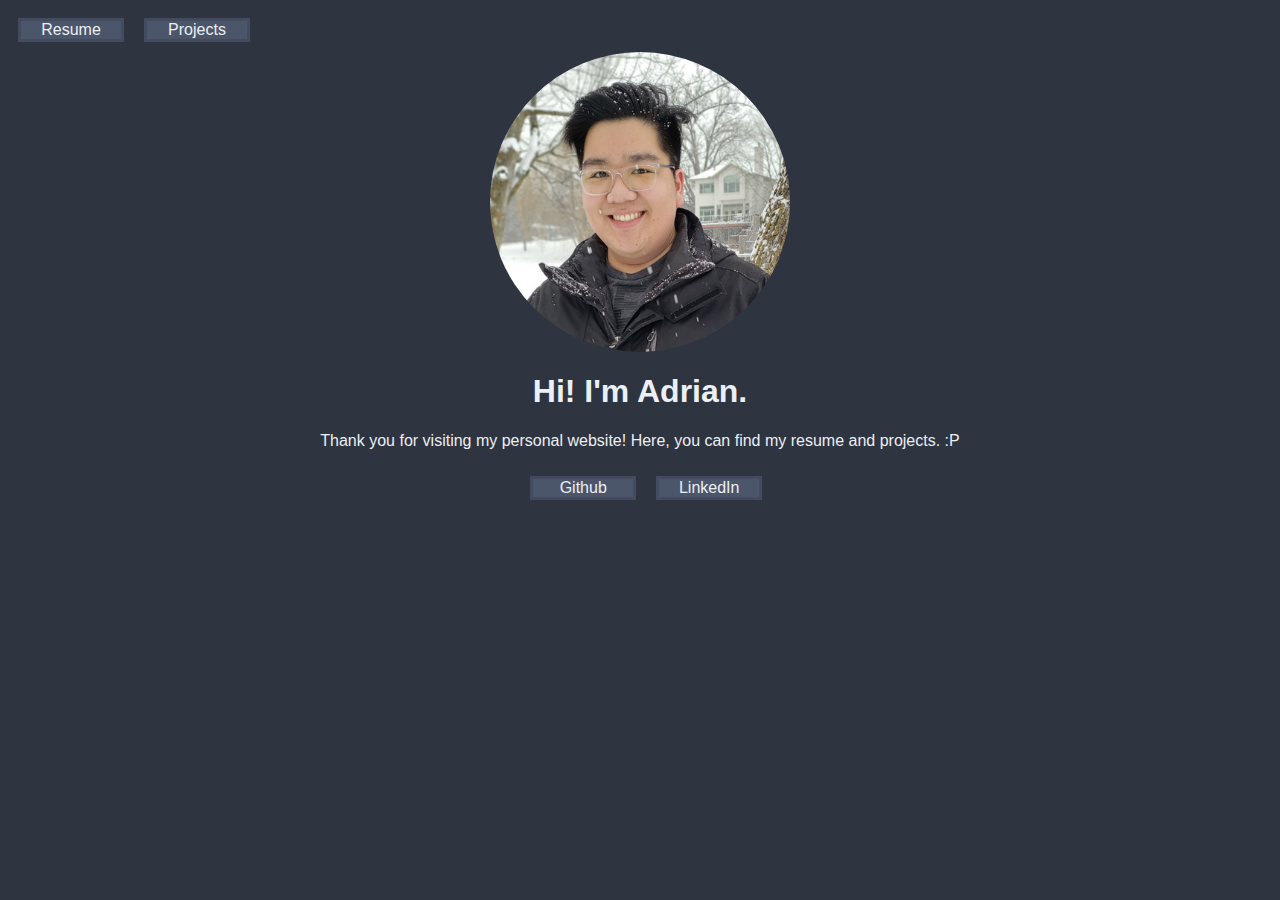
==== index.html @ db0cbbe0 "initial commit" ====
<!DOCTYPE html>
<html lang="en">

<head>
    <meta charset="UTF-8">
    <meta name="viewport" content="width=device-width, initial-scale=1.0">
    <link rel="stylesheet" href="./styles/style.css">
    <link rel="stylesheet" href="https://stackpath.bootstrapcdn.com/font-awesome/4.7.0/css/font-awesome.min.css" integrity="sha384-wvfXpqpZZVQGK6TAh5PVlGOfQNHSoD2xbE+QkPxCAFlNEevoEH3Sl0sibVcOQVnN" crossorigin="anonymous">
    <title>Adrian Alexander</title>
</head>

<body>
    <div class="flex-navbar">
        <a id="resume" class="flex-item button" href="./resume.pdf">Resume</a>
        <a id="projects" class="flex-item button" href="/projects">Projects</a>
    </div>
    <div class="flex-picture">
        <img id="me" src="./pictures/me.png" alt="Me">
    </div>
    <div class="flex-header">
        <h1 class="intro">Hi! I'm Adrian.</h1>
        <p class="paragraph">
            Thank you for visiting my personal website! Here, you can find my resume and projects. :P
        </p>
    </div>

    <div class="flex-links">
        <i class="fab fa-linkedin"></i>
        <a id="github" class="flex-item button" href="https://github.com/adrian-alexander">Github</a>
        <a id="linkedin" class="flex-item button" href="https://www.linkedin.com/in/adrian-alexander/">LinkedIn</a>
    </div>

</body>

</html>
---- styles/style.css ----
body {
    background-color: #2e3440;
}
.flex-navbar {
    display: flex;
    align-self: start;
}
.flex-item {
    display: flex;
    align-self: center;
    justify-content: center;
    width: 100px;
    margin: 10px;
    font-family: 'Segoe UI', Tahoma, Geneva, Verdana, sans-serif;
    color: currentColor;
    border: 3px solid #434c5e;
    background-color: #4c566a;
    text-decoration: none;
    justify-content: center;
    align-self: center;
    color: #eceff4;
}
.flex-picture {
    display: flex;
    align-self: center;
    justify-content: center;
}
#me {
    border-radius: 50%;
    width: 300px;
    height: 300px;
}

.intro {
    display: flex;
    align-self: center;
    justify-content: center;
    font-family: 'Segoe UI', Tahoma, Geneva, Verdana, sans-serif;
    color: #eceff4;
}
.paragraph {
    display: flex;
    align-self: center;
    justify-content: center;
    font-family: 'Segoe UI', Tahoma, Geneva, Verdana, sans-serif;
    color: #eceff4;
}

.flex-links {
    display: flex;
    align-self: center;
    justify-content: center;
}
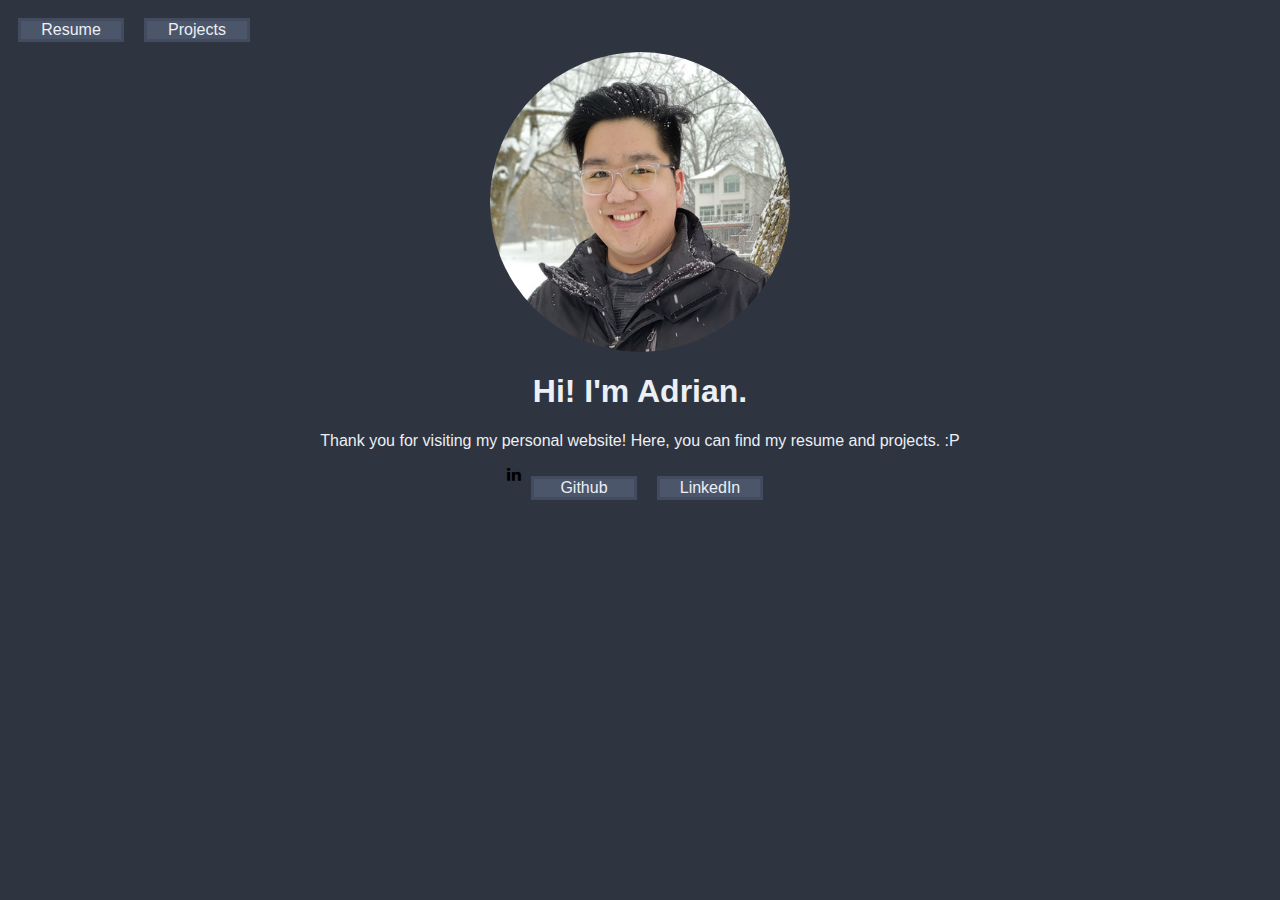
==== commit 471a275f: "fixed linkedin" ====
--- a/index.html
+++ b/index.html
@@ -25,7 +25,7 @@
     </div>
 
     <div class="flex-links">
-        <i class="fab fa-linkedin"></i>
+        <i class="fa fa-linkedin"></i>
         <a id="github" class="flex-item button" href="https://github.com/adrian-alexander">Github</a>
         <a id="linkedin" class="flex-item button" href="https://www.linkedin.com/in/adrian-alexander/">LinkedIn</a>
     </div>
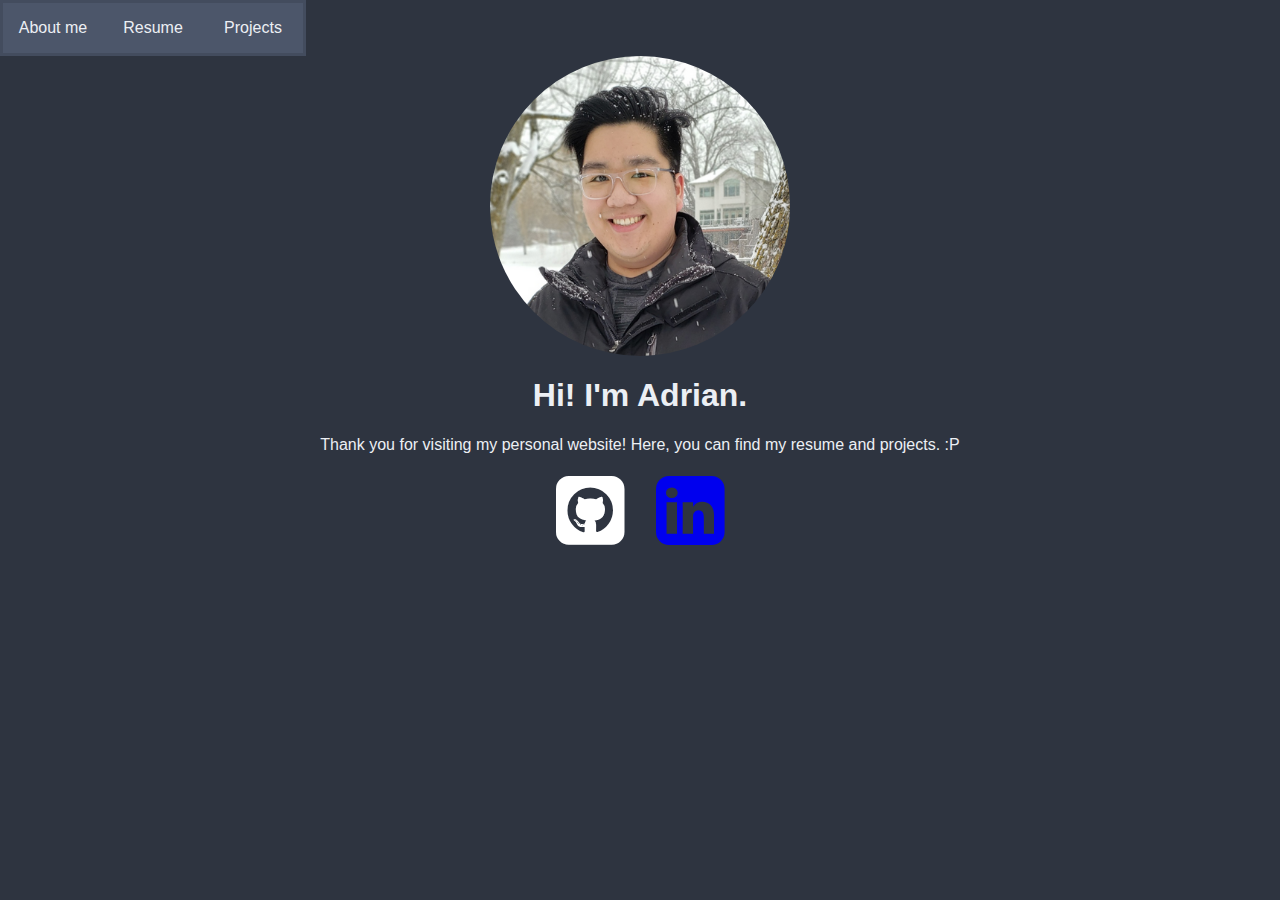
==== commit 6f8c2adb: "changed style" ====
--- a/index.html
+++ b/index.html
@@ -11,8 +11,9 @@
 
 <body>
     <div class="flex-navbar">
-        <a id="resume" class="flex-item button" href="./resume.pdf">Resume</a>
-        <a id="projects" class="flex-item button" href="/projects">Projects</a>
+        <a id="aboutme" class="flex-item" href="./aboutme">About me</a>
+        <a id="resume" class="flex-item" href="./resume.pdf">Resume</a>
+        <a id="projects" class="flex-item" href="/projects">Projects</a>
     </div>
     <div class="flex-picture">
         <img id="me" src="./pictures/me.png" alt="Me">
@@ -23,11 +24,9 @@
             Thank you for visiting my personal website! Here, you can find my resume and projects. :P
         </p>
     </div>
-
     <div class="flex-links">
-        <i class="fa fa-linkedin"></i>
-        <a id="github" class="flex-item button" href="https://github.com/adrian-alexander">Github</a>
-        <a id="linkedin" class="flex-item button" href="https://www.linkedin.com/in/adrian-alexander/">LinkedIn</a>
+        <a href="https://github.com/adrian-alexander"><i class="fa fa-github-square fa-5x buttons github" aria-hidden="true"></i></a>
+        <a href="https://www.linkedin.com/in/adrian-alexander/"><i class="fa fa-linkedin-square fa-5x buttons linkedin" aria-hidden="true"></i></a>
     </div>
 
 </body>
--- a/styles/style.css
+++ b/styles/style.css
@@ -1,9 +1,15 @@
 body {
     background-color: #2e3440;
+    margin: 0px;
+    padding: 0px;
 }
+
 .flex-navbar {
     display: flex;
-    align-self: start;
+    width: 300px;
+    height: 50px;
+    border: 3px solid #434c5e;
+    background-color: #4c566a;
 }
 .flex-item {
     display: flex;
@@ -13,8 +19,6 @@
     margin: 10px;
     font-family: 'Segoe UI', Tahoma, Geneva, Verdana, sans-serif;
     color: currentColor;
-    border: 3px solid #434c5e;
-    background-color: #4c566a;
     text-decoration: none;
     justify-content: center;
     align-self: center;
@@ -49,5 +53,21 @@
 .flex-links {
     display: flex;
     align-self: center;
-    justify-content: center;
+    justify-content: space-around;
+    width: 200px;
+    margin-left: auto;
+    margin-right: auto;
+    color: black;
+    text-decoration: none;
+}
+.buttons {
+    text-decoration: none;
+}
+
+.github {
+    color: white;
+}
+
+.linkedin {
+
 }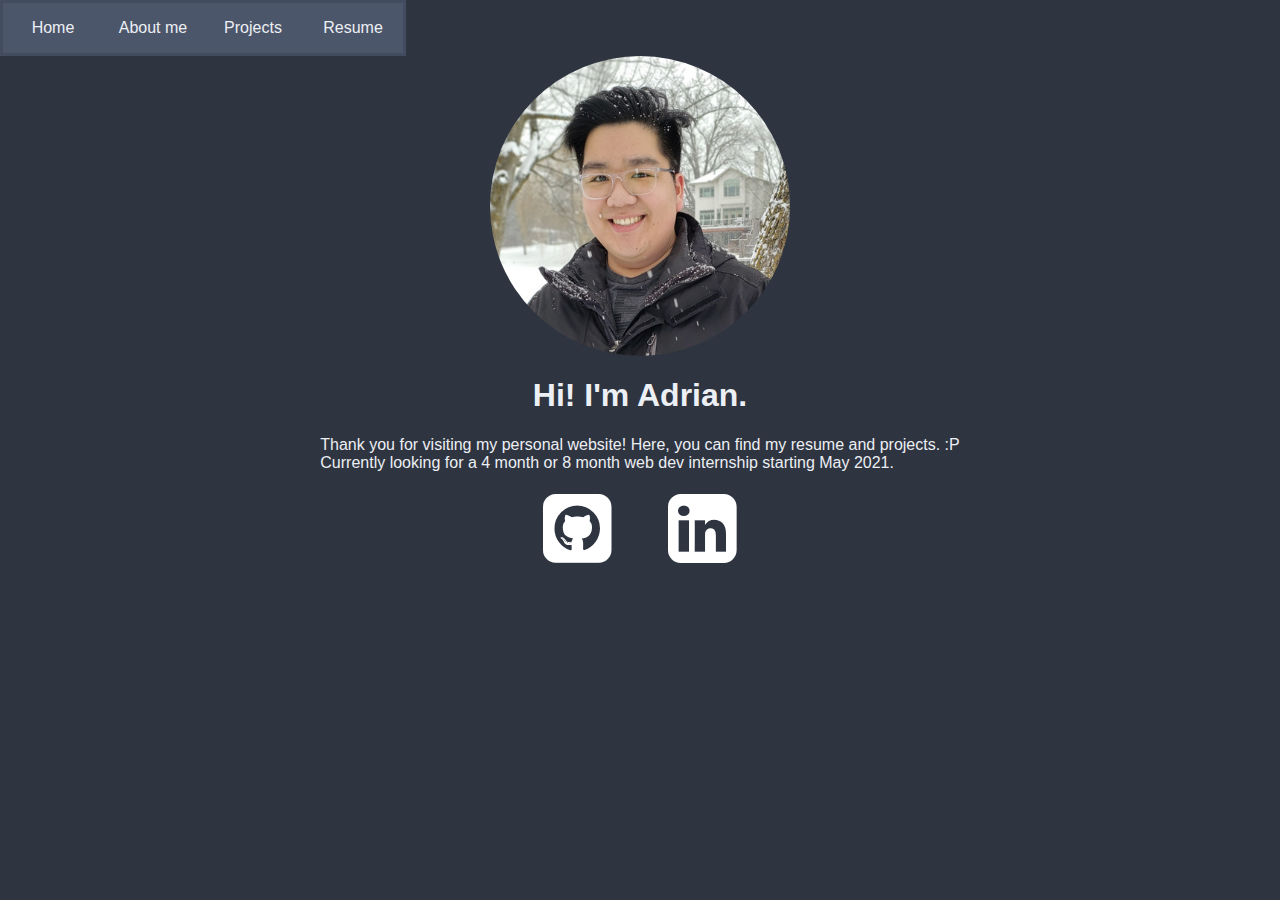
==== commit e64fde10: "updated starting time" ====
--- a/index.html
+++ b/index.html
@@ -11,9 +11,10 @@
 
 <body>
     <div class="flex-navbar">
+        <a id="home" class="flex-item" href="/">Home</a>
         <a id="aboutme" class="flex-item" href="./aboutme">About me</a>
+        <a id="projects" class="flex-item" href="./projects">Projects</a>
         <a id="resume" class="flex-item" href="./resume.pdf">Resume</a>
-        <a id="projects" class="flex-item" href="/projects">Projects</a>
     </div>
     <div class="flex-picture">
         <img id="me" src="./pictures/me.png" alt="Me">
@@ -22,6 +23,8 @@
         <h1 class="intro">Hi! I'm Adrian.</h1>
         <p class="paragraph">
             Thank you for visiting my personal website! Here, you can find my resume and projects. :P
+            <br>
+            Currently looking for a 4 month or 8 month web dev internship starting May 2021.
         </p>
     </div>
     <div class="flex-links">
--- a/styles/style.css
+++ b/styles/style.css
@@ -6,7 +6,7 @@
 
 .flex-navbar {
     display: flex;
-    width: 300px;
+    width: 400px;
     height: 50px;
     border: 3px solid #434c5e;
     background-color: #4c566a;
@@ -54,7 +54,7 @@
     display: flex;
     align-self: center;
     justify-content: space-around;
-    width: 200px;
+    width: 250px;
     margin-left: auto;
     margin-right: auto;
     color: black;
@@ -69,5 +69,22 @@
 }
 
 .linkedin {
+    color: white;
+}
+
+.about-me {
+    font-family: 'Segoe UI', Tahoma, Geneva, Verdana, sans-serif;
+    color: #eceff4;
+}
+
+.about-me-intro {
+    display: flex;
+    font-size: 30px;
+}
+
+.about-me-paragraph {
+    display: flex;
+    font-size: 20px;
+    width: 1000px;
 
 }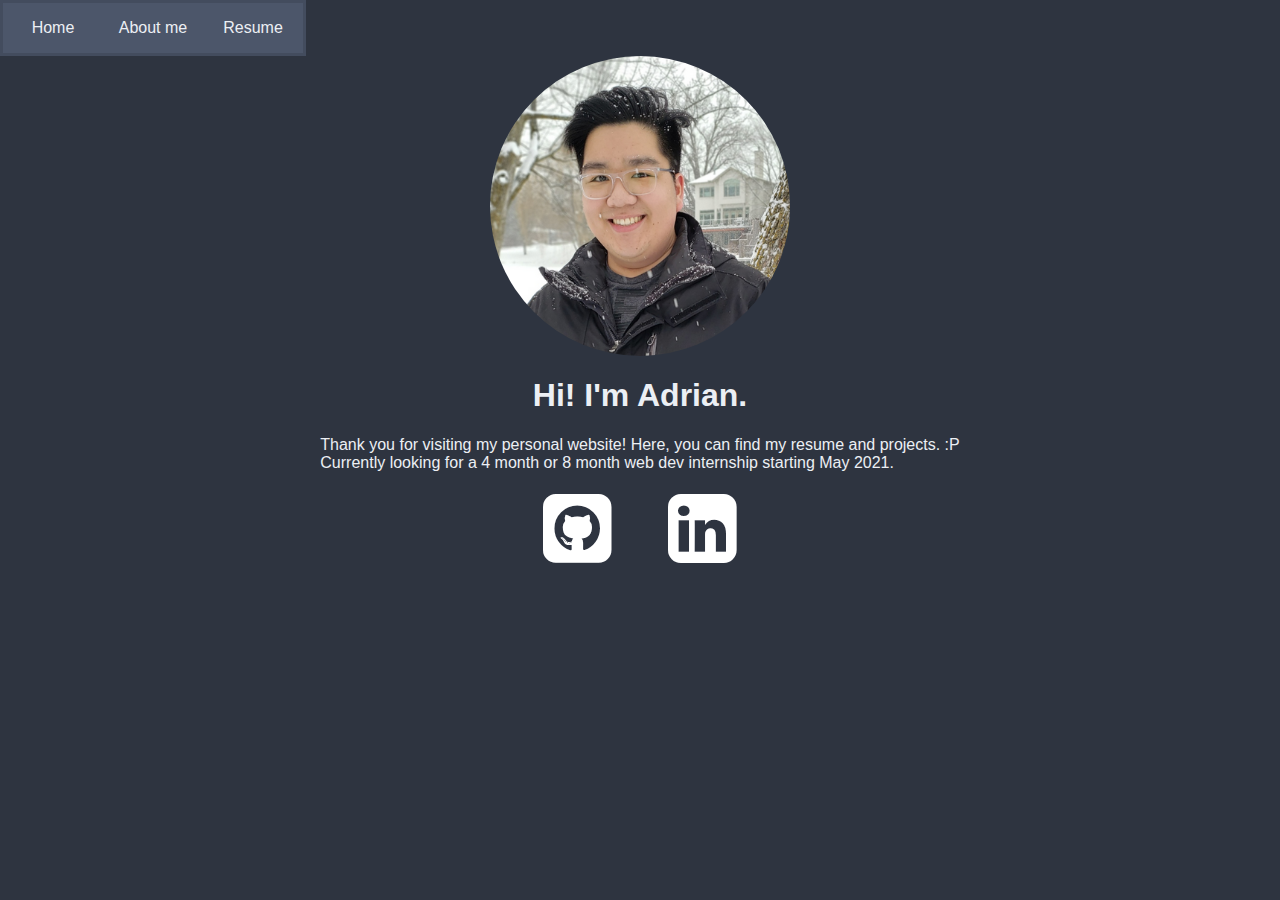
==== commit dca4b682: "temporary disabled projects, need to take better photos" ====
--- a/index.html
+++ b/index.html
@@ -4,7 +4,7 @@
 <head>
     <meta charset="UTF-8">
     <meta name="viewport" content="width=device-width, initial-scale=1.0">
-    <link rel="stylesheet" href="./styles/style.css">
+    <link rel="stylesheet" href="/styles/style.css">
     <link rel="stylesheet" href="https://stackpath.bootstrapcdn.com/font-awesome/4.7.0/css/font-awesome.min.css" integrity="sha384-wvfXpqpZZVQGK6TAh5PVlGOfQNHSoD2xbE+QkPxCAFlNEevoEH3Sl0sibVcOQVnN" crossorigin="anonymous">
     <title>Adrian Alexander</title>
 </head>
@@ -12,9 +12,9 @@
 <body>
     <div class="flex-navbar">
         <a id="home" class="flex-item" href="/">Home</a>
-        <a id="aboutme" class="flex-item" href="./aboutme">About me</a>
-        <a id="projects" class="flex-item" href="./projects">Projects</a>
-        <a id="resume" class="flex-item" href="./resume.pdf">Resume</a>
+        <a id="aboutme" class="flex-item" href="/aboutme">About me</a>
+        <!-- <a id="projects" class="flex-item" href="/projects">Projects</a> -->
+        <a id="resume" class="flex-item" href="/resume.pdf">Resume</a>
     </div>
     <div class="flex-picture">
         <img id="me" src="./pictures/me.png" alt="Me">
@@ -28,8 +28,8 @@
         </p>
     </div>
     <div class="flex-links">
-        <a href="https://github.com/adrian-alexander"><i class="fa fa-github-square fa-5x buttons github" aria-hidden="true"></i></a>
-        <a href="https://www.linkedin.com/in/adrian-alexander/"><i class="fa fa-linkedin-square fa-5x buttons linkedin" aria-hidden="true"></i></a>
+        <a href="https://github.com/adrian-alexander"><i class="fa fa-github-square fa-5x buttons icon" aria-hidden="true"></i></a>
+        <a href="https://www.linkedin.com/in/adrian-alexander/"><i class="fa fa-linkedin-square fa-5x buttons icon" aria-hidden="true"></i></a>
     </div>
 
 </body>
--- a/styles/style.css
+++ b/styles/style.css
@@ -6,7 +6,7 @@
 
 .flex-navbar {
     display: flex;
-    width: 400px;
+    width: 300px;
     height: 50px;
     border: 3px solid #434c5e;
     background-color: #4c566a;
@@ -64,11 +64,7 @@
     text-decoration: none;
 }
 
-.github {
-    color: white;
-}
-
-.linkedin {
+.icon {
     color: white;
 }
 
@@ -87,4 +83,32 @@
     font-size: 20px;
     width: 1000px;
 
+}
+
+.flex-projects {
+    display: flex;
+    width: 400px;
+    height: 30px;
+    align-self: center;
+    justify-content: space-around;
+}
+
+.flex-button {
+    border: 3px solid #434c5e;
+    background-color: #4c566a;
+    font-family: 'Segoe UI', Tahoma, Geneva, Verdana, sans-serif;
+    color: #eceff4;
+    text-decoration: none;
+}
+.box {
+    display: flex;
+    flex-direction: row;
+    align-items: center;
+    justify-content: center;
+  }
+
+.flex-photo-gallery {
+    display: flex;
+    align-items: center;
+    justify-content: space-between;
 }